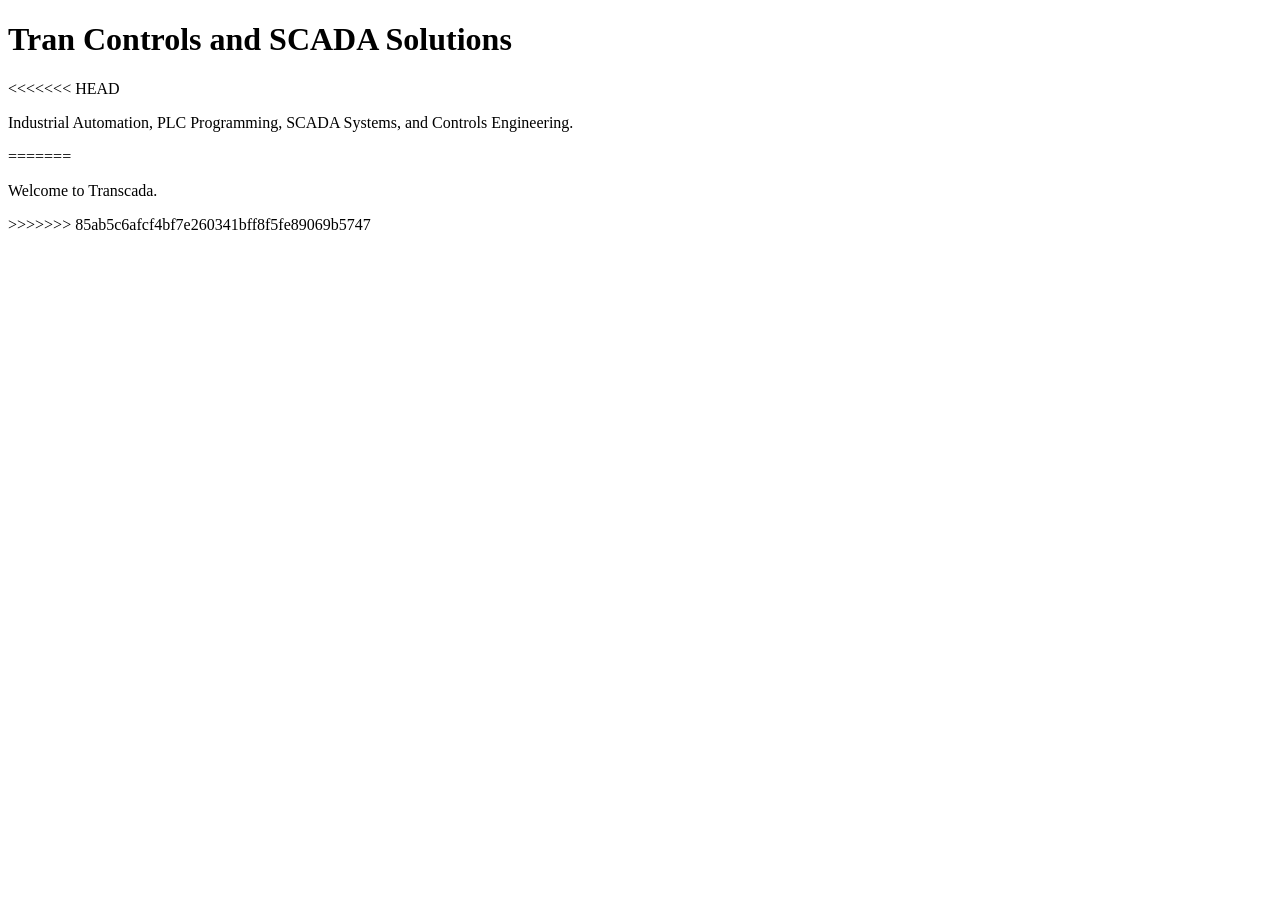
==== index.html @ 9411c470 "Initial website files" ====
<!DOCTYPE html>
<html>
<head>
    <title>Transcada</title>
</head>
<body>
    <h1>Tran Controls and SCADA Solutions</h1>
<<<<<<< HEAD
    <p>Industrial Automation, PLC Programming, SCADA Systems, and Controls Engineering.</p>
=======
    <p>Welcome to Transcada.</p>
>>>>>>> 85ab5c6afcf4bf7e260341bff8f5fe89069b5747
</body>
</html>
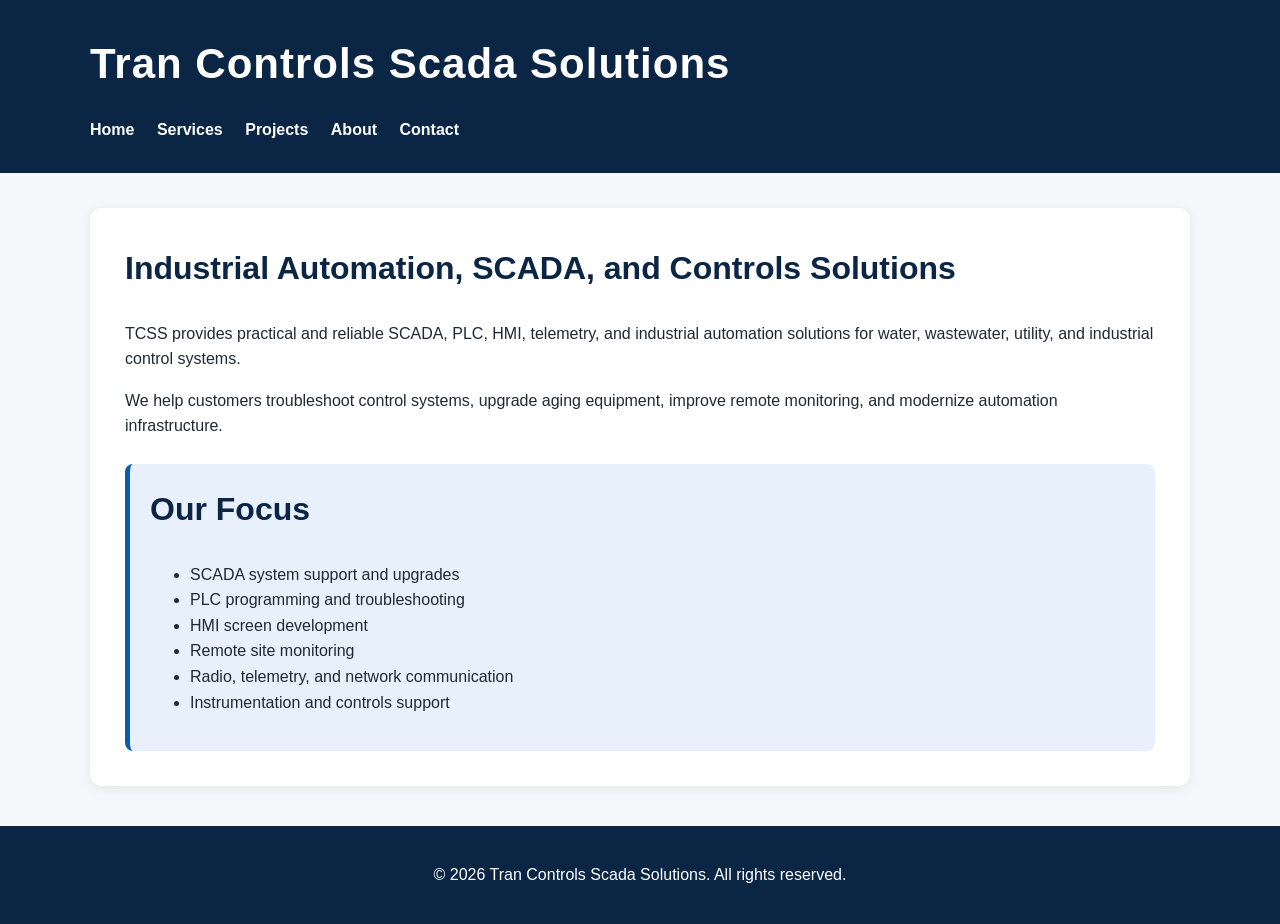
==== commit 9ecc9f4d: "Create Transcada website" ====
--- a/index.html
+++ b/index.html
@@ -1,14 +1,58 @@
 <!DOCTYPE html>
-<html>
+<html lang="en">
 <head>
-    <title>Transcada</title>
+    <meta charset="UTF-8">
+    <meta name="viewport" content="width=device-width, initial-scale=1.0">
+    <title>Tran Controls Scada Solutions | Home</title>
+    <link rel="stylesheet" href="style.css">
 </head>
 <body>
-    <h1>Tran Controls and SCADA Solutions</h1>
-<<<<<<< HEAD
-    <p>Industrial Automation, PLC Programming, SCADA Systems, and Controls Engineering.</p>
-=======
-    <p>Welcome to Transcada.</p>
->>>>>>> 85ab5c6afcf4bf7e260341bff8f5fe89069b5747
+    <header>
+        <div class="container">
+            <h1>Tran Controls Scada Solutions</h1>
+            <p> </p>
+            
+    <nav>
+        <a href="index.html">Home</a>
+        <a href="services.html">Services</a>
+        <a href="projects.html">Projects</a>
+        <a href="about.html">About</a>
+        <a href="contact.html">Contact</a>
+    </nav>
+    
+        </div>
+    </header>
+
+    <main class="container">
+        <section class="hero">
+            <h2>Industrial Automation, SCADA, and Controls Solutions</h2>
+            
+        <p>
+            TCSS provides practical and reliable SCADA, PLC, HMI, telemetry, and industrial automation solutions
+            for water, wastewater, utility, and industrial control systems.
+        </p>
+        <p>
+            We help customers troubleshoot control systems, upgrade aging equipment, improve remote monitoring,
+            and modernize automation infrastructure.
+        </p>
+
+        <div class="highlight">
+            <h2>Our Focus</h2>
+            <ul>
+                <li>SCADA system support and upgrades</li>
+                <li>PLC programming and troubleshooting</li>
+                <li>HMI screen development</li>
+                <li>Remote site monitoring</li>
+                <li>Radio, telemetry, and network communication</li>
+                <li>Instrumentation and controls support</li>
+            </ul>
+        </div>
+        
+        </section>
+    </main>
+
+    <footer>
+        <p>&copy; 2026 Tran Controls Scada Solutions. All rights reserved.</p>
+    </footer>
 </body>
 </html>
--- a/style.css
+++ b/style.css
@@ -0,0 +1,128 @@
+* {
+    box-sizing: border-box;
+}
+
+body {
+    margin: 0;
+    font-family: Arial, Helvetica, sans-serif;
+    line-height: 1.6;
+    color: #1f2933;
+    background-color: #f5f7fa;
+}
+
+.container {
+    width: 90%;
+    max-width: 1100px;
+    margin: auto;
+}
+
+header {
+    background: #0b2545;
+    color: white;
+    padding: 30px 0;
+}
+
+header h1 {
+    margin: 0;
+    font-size: 42px;
+    letter-spacing: 1px;
+}
+
+header p {
+    margin: 5px 0 20px;
+    font-size: 18px;
+}
+
+nav {
+    margin-top: 15px;
+}
+
+nav a {
+    color: white;
+    text-decoration: none;
+    margin-right: 18px;
+    font-weight: bold;
+}
+
+nav a:hover {
+    text-decoration: underline;
+}
+
+.hero {
+    background: white;
+    margin: 35px 0;
+    padding: 35px;
+    border-radius: 12px;
+    box-shadow: 0 2px 12px rgba(0, 0, 0, 0.08);
+}
+
+.hero h2 {
+    color: #0b2545;
+    font-size: 32px;
+    margin-top: 0;
+}
+
+.highlight {
+    background: #e8f1fb;
+    padding: 20px;
+    border-left: 5px solid #0b5cad;
+    margin-top: 25px;
+    border-radius: 8px;
+}
+
+.cards {
+    display: grid;
+    grid-template-columns: repeat(auto-fit, minmax(260px, 1fr));
+    gap: 20px;
+    margin-top: 25px;
+}
+
+.card {
+    background: #f8fafc;
+    border: 1px solid #d9e2ec;
+    border-radius: 10px;
+    padding: 20px;
+}
+
+.card h3 {
+    margin-top: 0;
+    color: #0b5cad;
+}
+
+.contact-box {
+    background: #f8fafc;
+    border: 1px solid #d9e2ec;
+    padding: 20px;
+    border-radius: 10px;
+}
+
+a {
+    color: #0b5cad;
+}
+
+footer {
+    text-align: center;
+    padding: 20px;
+    background: #0b2545;
+    color: white;
+    margin-top: 40px;
+}
+
+@media (max-width: 700px) {
+    header h1 {
+        font-size: 34px;
+    }
+
+    nav a {
+        display: block;
+        margin: 8px 0;
+    }
+
+    .hero {
+        padding: 25px;
+    }
+
+    .hero h2 {
+        font-size: 26px;
+    }
+}
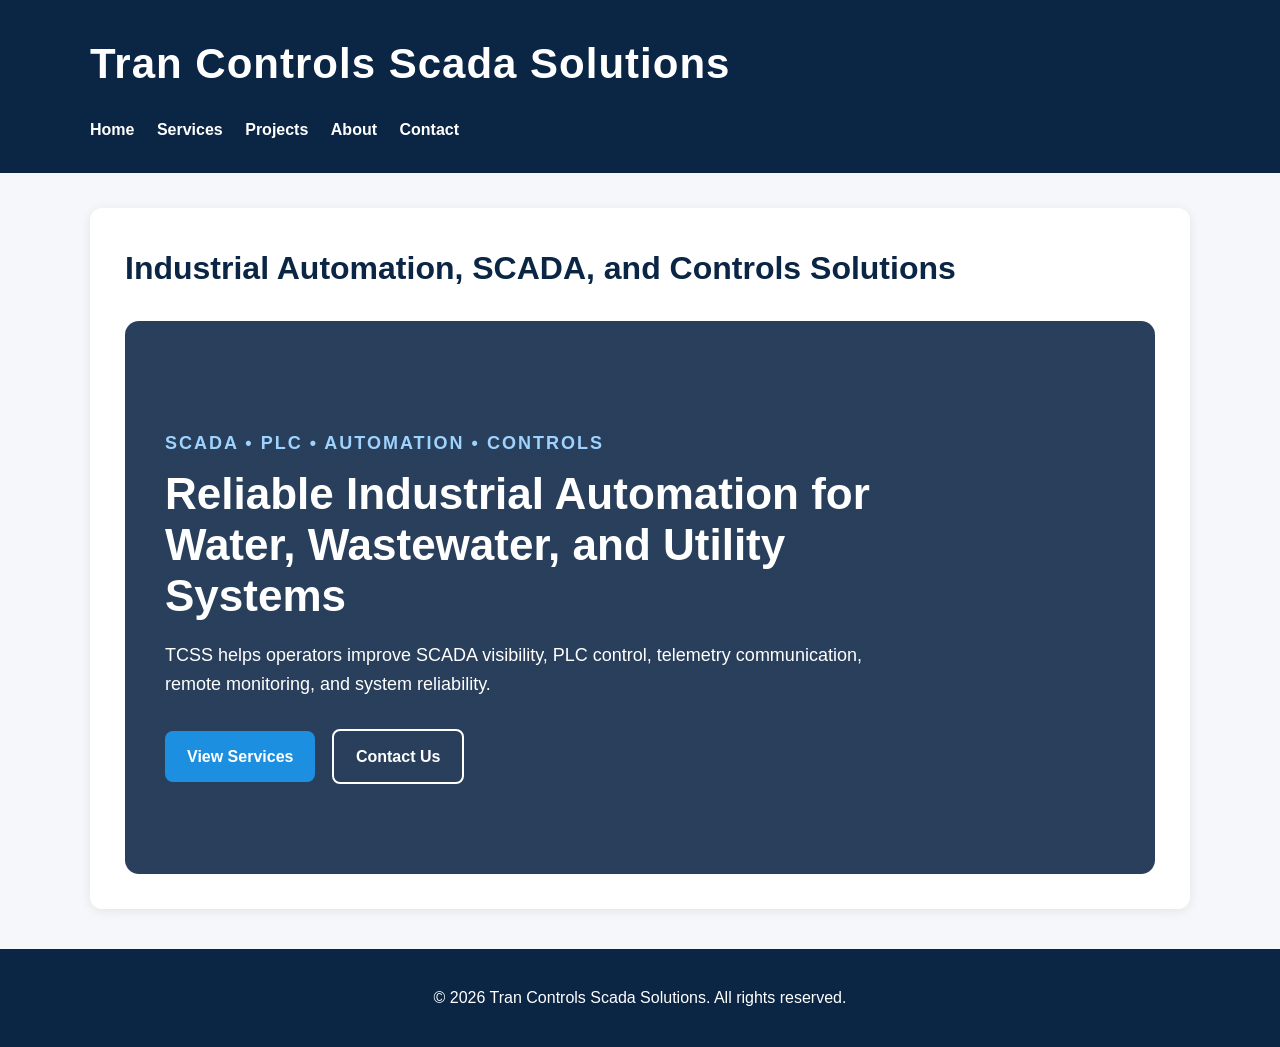
==== commit b3b27c29: "Add professional hero banner" ====
--- a/index.html
+++ b/index.html
@@ -12,13 +12,24 @@
             <h1>Tran Controls Scada Solutions</h1>
             <p> </p>
             
-    <nav>
-        <a href="index.html">Home</a>
-        <a href="services.html">Services</a>
-        <a href="projects.html">Projects</a>
-        <a href="about.html">About</a>
-        <a href="contact.html">Contact</a>
+    <nav class="navbar">
+        <div class="nav-brand">Menu</div>
+        <button class="nav-toggle" onclick="toggleMenu()">☰</button>
+        <div class="nav-links" id="navLinks">
+            <a href="index.html">Home</a>
+            <a href="services.html">Services</a>
+            <a href="projects.html">Projects</a>
+            <a href="about.html">About</a>
+            <a href="contact.html">Contact</a>
+        </div>
     </nav>
+
+    <script>
+        function toggleMenu() {
+            const navLinks = document.getElementById("navLinks");
+            navLinks.classList.toggle("show");
+        }
+    </script>
     
         </div>
     </header>
@@ -27,25 +38,19 @@
         <section class="hero">
             <h2>Industrial Automation, SCADA, and Controls Solutions</h2>
             
-        <p>
-            TCSS provides practical and reliable SCADA, PLC, HMI, telemetry, and industrial automation solutions
-            for water, wastewater, utility, and industrial control systems.
-        </p>
-        <p>
-            We help customers troubleshoot control systems, upgrade aging equipment, improve remote monitoring,
-            and modernize automation infrastructure.
-        </p>
-
-        <div class="highlight">
-            <h2>Our Focus</h2>
-            <ul>
-                <li>SCADA system support and upgrades</li>
-                <li>PLC programming and troubleshooting</li>
-                <li>HMI screen development</li>
-                <li>Remote site monitoring</li>
-                <li>Radio, telemetry, and network communication</li>
-                <li>Instrumentation and controls support</li>
-            </ul>
+        <div class="hero-banner">
+            <div class="hero-text">
+                <p class="eyebrow">SCADA • PLC • Automation • Controls</p>
+                <h2>Reliable Industrial Automation for Water, Wastewater, and Utility Systems</h2>
+                <p>
+                    TCSS helps operators improve SCADA visibility, PLC control, telemetry communication,
+                    remote monitoring, and system reliability.
+                </p>
+                <div class="hero-buttons">
+                    <a href="services.html" class="btn primary">View Services</a>
+                    <a href="contact.html" class="btn secondary">Contact Us</a>
+                </div>
+            </div>
         </div>
         
         </section>
--- a/style.css
+++ b/style.css
@@ -33,18 +33,38 @@
     font-size: 18px;
 }
 
-nav {
-    margin-top: 15px;
-}
-
-nav a {
+.navbar {
+    display: flex;
+    align-items: center;
+    justify-content: space-between;
+    margin-top: 20px;
+    flex-wrap: wrap;
+}
+
+.nav-brand {
+    font-weight: bold;
+    display: none;
+}
+
+.nav-toggle {
+    display: none;
+    background: white;
+    color: #0b2545;
+    border: none;
+    font-size: 26px;
+    padding: 8px 12px;
+    border-radius: 6px;
+    cursor: pointer;
+}
+
+.nav-links a {
     color: white;
     text-decoration: none;
     margin-right: 18px;
     font-weight: bold;
 }
 
-nav a:hover {
+.nav-links a:hover {
     text-decoration: underline;
 }
 
@@ -108,14 +128,109 @@
     margin-top: 40px;
 }
 
+.hero-banner {
+    background: linear-gradient(
+        rgba(11, 37, 69, 0.88),
+        rgba(11, 37, 69, 0.88)
+    ),
+    url("https://images.unsplash.com/photo-1581092921461-eab62e97a780?auto=format&fit=crop&w=1600&q=80");
+    background-size: cover;
+    background-position: center;
+    color: white;
+    padding: 90px 40px;
+    border-radius: 14px;
+    min-height: 430px;
+    display: flex;
+    align-items: center;
+}
+
+.hero-text {
+    max-width: 760px;
+}
+
+.eyebrow {
+    text-transform: uppercase;
+    letter-spacing: 2px;
+    font-size: 14px;
+    font-weight: bold;
+    color: #9fd3ff;
+    margin-bottom: 12px;
+}
+
+.hero-banner h2 {
+    font-size: 44px;
+    line-height: 1.15;
+    margin: 0 0 20px;
+    color: white;
+}
+
+.hero-banner p {
+    font-size: 18px;
+    max-width: 700px;
+}
+
+.hero-buttons {
+    margin-top: 30px;
+}
+
+.btn {
+    display: inline-block;
+    padding: 13px 22px;
+    border-radius: 8px;
+    text-decoration: none;
+    font-weight: bold;
+    margin-right: 12px;
+}
+
+.btn.primary {
+    background: #1d8fe1;
+    color: white;
+}
+
+.btn.secondary {
+    border: 2px solid white;
+    color: white;
+}
+
+.btn:hover {
+    opacity: 0.9;
+}
+
 @media (max-width: 700px) {
     header h1 {
         font-size: 34px;
     }
 
-    nav a {
-        display: block;
-        margin: 8px 0;
+    .navbar {
+        align-items: flex-start;
+    }
+
+    .nav-brand {
+        display: block;
+        color: white;
+        margin-top: 8px;
+    }
+
+    .nav-toggle {
+        display: block;
+    }
+
+    .nav-links {
+        display: none;
+        width: 100%;
+        margin-top: 15px;
+    }
+
+    .nav-links.show {
+        display: block;
+    }
+
+    .nav-links a {
+        display: block;
+        margin: 10px 0;
+        padding: 10px;
+        background: #12365f;
+        border-radius: 6px;
     }
 
     .hero {
@@ -125,4 +240,24 @@
     .hero h2 {
         font-size: 26px;
     }
-}
+
+    .hero-banner {
+    padding: 55px 25px;
+    min-height: 360px;
+    }
+
+    .hero-banner h2 {
+        font-size: 30px;
+    }
+
+    .hero-banner p {
+        font-size: 16px;
+    }
+
+    .btn {
+        display: block;
+        margin: 10px 0;
+        text-align: center;
+    }
+
+}
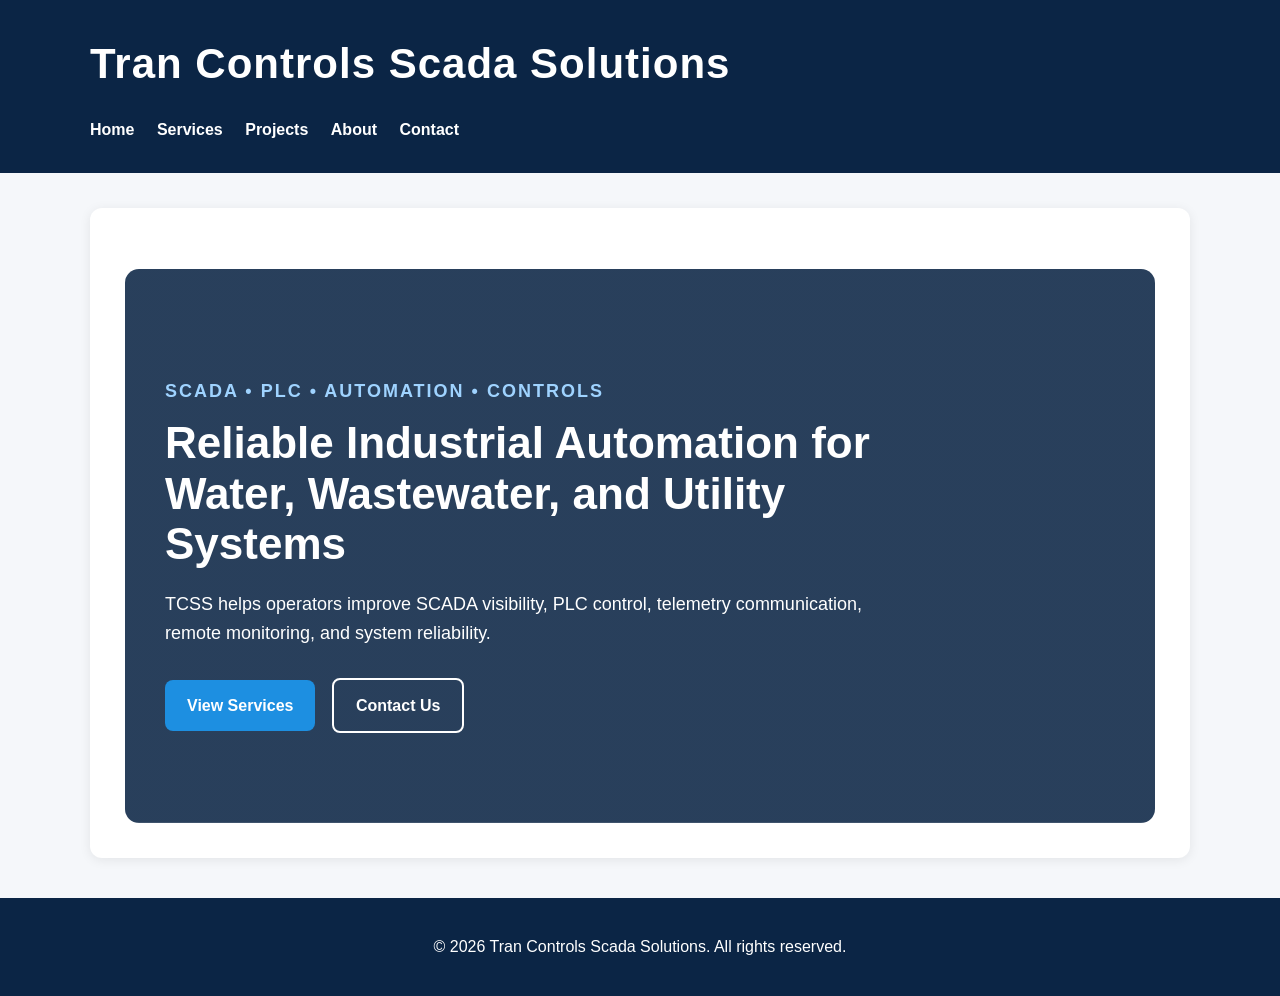
==== commit 70fa51d2: "Add professional hero banner" ====
--- a/index.html
+++ b/index.html
@@ -36,7 +36,7 @@
 
     <main class="container">
         <section class="hero">
-            <h2>Industrial Automation, SCADA, and Controls Solutions</h2>
+            <h2></h2>
             
         <div class="hero-banner">
             <div class="hero-text">
